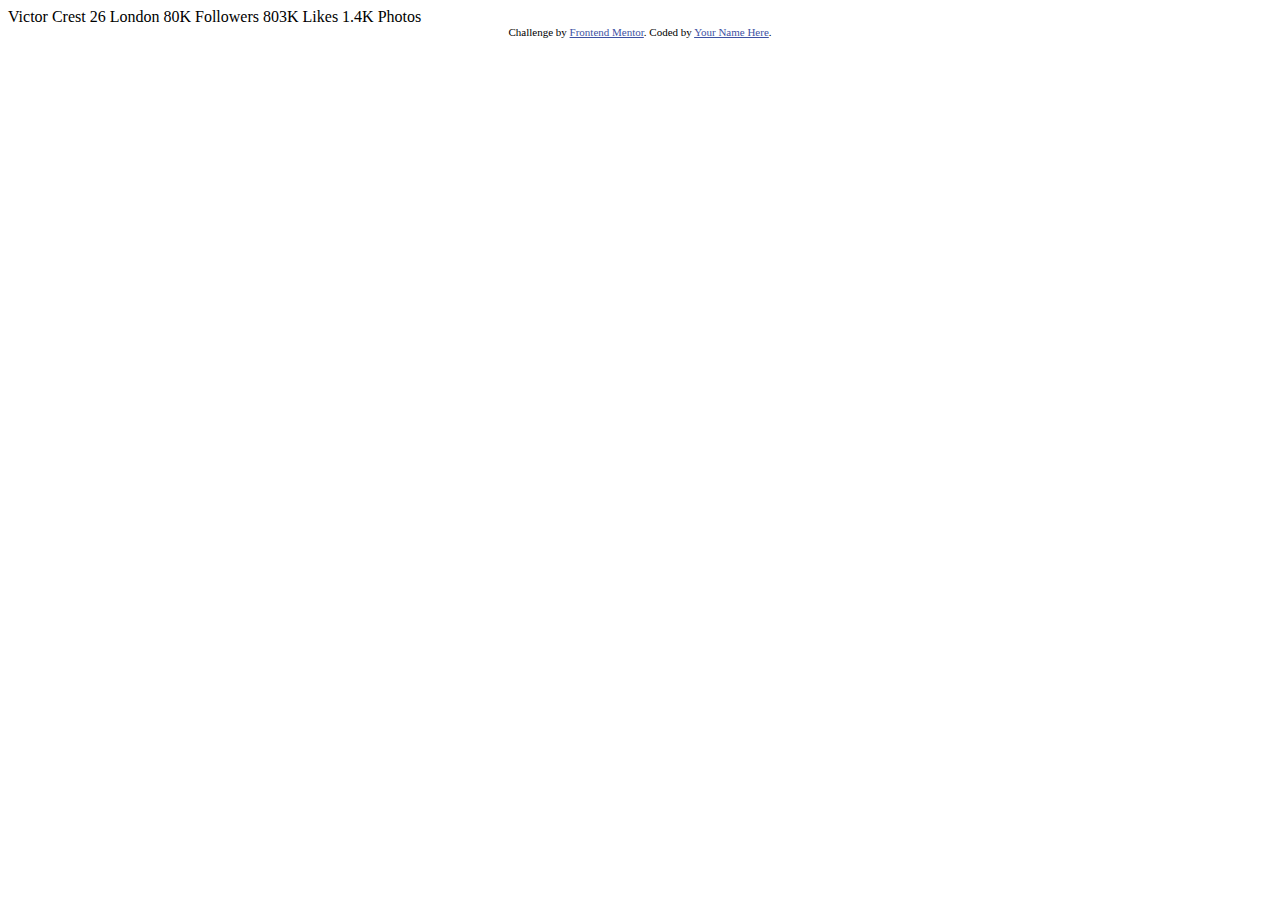
==== profile-card/index.html @ 05489079 "Subindo dados básicos para o primeiro desafio" ====
<!DOCTYPE html>
<html lang="en">
<head>
  <meta charset="UTF-8">
  <meta name="viewport" content="width=device-width, initial-scale=1.0"> <!-- displays site properly based on user's device -->

  <link rel="icon" type="image/png" sizes="32x32" href="./images/favicon-32x32.png">
  
  <title>Frontend Mentor | Profile card component</title>

  <!-- Feel free to remove these styles or customise in your own stylesheet 👍 -->
  <style>
    .attribution { font-size: 11px; text-align: center; }
    .attribution a { color: hsl(228, 45%, 44%); }
  </style>
</head>
<body>
  Victor Crest
  26
  London

  80K
  Followers

  803K
  Likes

  1.4K
  Photos
  <div class="attribution">
    Challenge by <a href="https://www.frontendmentor.io?ref=challenge" target="_blank">Frontend Mentor</a>. 
    Coded by <a href="#">Your Name Here</a>.
  </div>
</body>
</html>
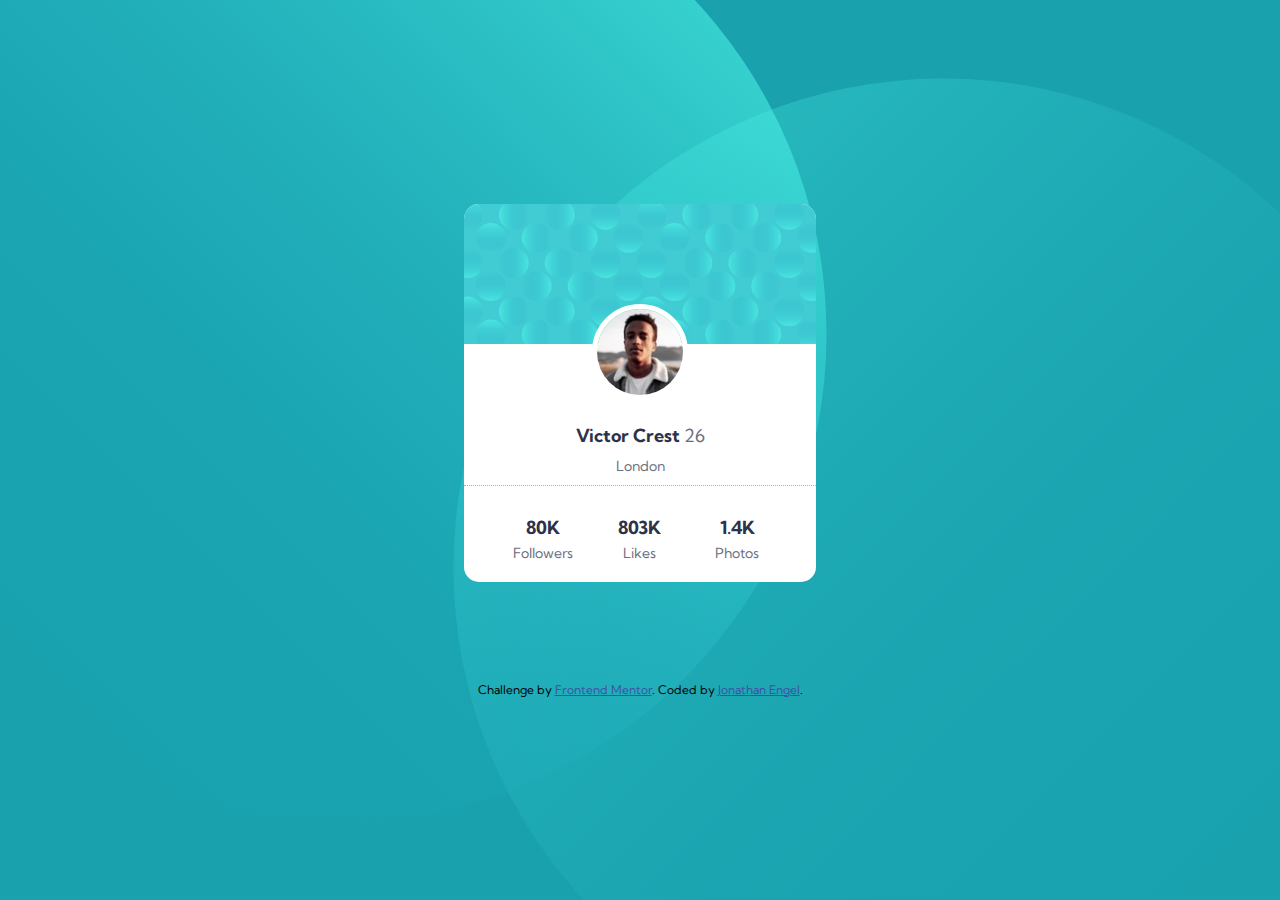
==== commit 164b751c: "dados atualizados do profile-card" ====
--- a/profile-card/index.html
+++ b/profile-card/index.html
@@ -1,35 +1,51 @@
 <!DOCTYPE html>
-<html lang="en">
+<html lang="pt-br">
+
 <head>
   <meta charset="UTF-8">
-  <meta name="viewport" content="width=device-width, initial-scale=1.0"> <!-- displays site properly based on user's device -->
+  <meta name="viewport" content="width=device-width, initial-scale=1.0">
+  <link rel="icon" type="image/png" sizes="32x32" href="./images/favicon-32x32.png">
+  <link rel="preconnect" href="https://fonts.gstatic.com">
+  <link href="https://fonts.googleapis.com/css2?family=Kumbh+Sans:wght@400;700&display=swap" rel="stylesheet">
+  <link rel="stylesheet" href="style.css">
+  <title>Frontend Mentor | Profile card component</title>
+</head>
 
-  <link rel="icon" type="image/png" sizes="32x32" href="./images/favicon-32x32.png">
-  
-  <title>Frontend Mentor | Profile card component</title>
+<body>
+  <div class="background">
+    <div class="profile-card">
+      <header>
+      </header>
+      <div class="img">
+        <img src="images/image-victor.jpg" alt="My Personal Photo ( i'm beautiful !)" class="profile-img">
+      </div>
+      <section class="personal-info">
+        <div id="content">
+          <p class="title">Victor Crest <span style="color: hsl(227, 10%, 46%); font-weight: 400;">26</span></p>
+          <p class="subtitle">London</p>
+        </div>
+      </section>
+      <section class="social-info">
+        <div class="social" id="followers">
+          <p class="title"> 80K</p>
+          <p class="subtitle">Followers</p>
+        </div>
+        <div class="social" id="likes">
+          <p class="title">803K</p>
+          <p class="subtitle">Likes</p>
+        </div>
+        <div class="social" id="photos">
+          <p class="title">1.4K</p>
+          <p class="subtitle">Photos</p>
+        </div>
+      </section>
+    </div>
+    <footer>
+      Challenge by <a href="https://www.frontendmentor.io?ref=challenge" target="_blank">Frontend Mentor</a>.
+      Coded by <a href="https://github.com/jonathan-sengel" target="_blank">Jonathan Engel</a>.
+    </footer>
+  </div>
 
-  <!-- Feel free to remove these styles or customise in your own stylesheet 👍 -->
-  <style>
-    .attribution { font-size: 11px; text-align: center; }
-    .attribution a { color: hsl(228, 45%, 44%); }
-  </style>
-</head>
-<body>
-  Victor Crest
-  26
-  London
+</body>
 
-  80K
-  Followers
-
-  803K
-  Likes
-
-  1.4K
-  Photos
-  <div class="attribution">
-    Challenge by <a href="https://www.frontendmentor.io?ref=challenge" target="_blank">Frontend Mentor</a>. 
-    Coded by <a href="#">Your Name Here</a>.
-  </div>
-</body>
-</html>
+</html>--- a/profile-card/style.css
+++ b/profile-card/style.css
@@ -0,0 +1,95 @@
+* {
+    font-family: 'Kumbh Sans', sans-serif;
+    margin: 0;
+    padding: 0;
+    box-sizing: border-box;
+}
+
+body {
+    font-size: 18px;
+}
+
+.background {
+    display: flex;
+    flex-direction: column;
+    justify-content: center;
+    align-items: center;
+    flex-wrap: wrap;
+    width: 100vw;
+    height: 100vh;
+    background: url("images/bg-pattern-top.svg") no-repeat top 200% left -50%, url("images/bg-pattern-bottom.svg") no-repeat bottom 200% right -50%, hsl(185, 75%, 39%);
+}
+
+.profile-card {
+    margin-bottom: 100px;
+    width: 352px;
+    height: 378px;
+    border-radius: 15px;
+    background-color: white;
+}
+
+header {
+    height: 140px;
+    background-image: url("images/bg-pattern-card.svg");
+    background-size: cover;
+    border-top-left-radius: 15px;
+    border-top-right-radius: 15px;
+}
+.img{
+    position:relative;
+    width: 100%;
+    height: 80px;
+}
+.profile-img {
+    position: absolute;
+    top: -50%;
+    left: 50%;
+    transform: translateX(-50%);
+    width: 96px;
+    height: 96px;
+    border: solid 5px white;
+    border-radius: 50%;
+}
+.personal-info {
+    width: 100%;
+    height: 62px;
+    text-align: center;
+    border-bottom: dotted 1px hsla(227, 10%, 46%, 0.562);;
+}
+#content p{
+    padding-bottom: 5px;
+}
+
+.social-info{
+    display: flex;
+    padding: 30px;
+}
+.social{
+    width: 33.33%;
+    text-align: center;
+    align-self: center;
+}
+
+footer {
+    align-self: center;
+    font-size: 12px;
+    
+}
+
+footer a {
+    color: hsl(228, 45%, 44%);
+}
+
+
+/* Classes para tratamento dos titulos e subtitulos */
+.title{
+    color: hsl(229, 23%, 23%);
+    font-weight: 700;
+}
+
+.subtitle{
+    color:hsl(227, 10%, 46%);
+    padding-top: 5px;
+    font-size: 14px;
+    font-weight: 400;
+}